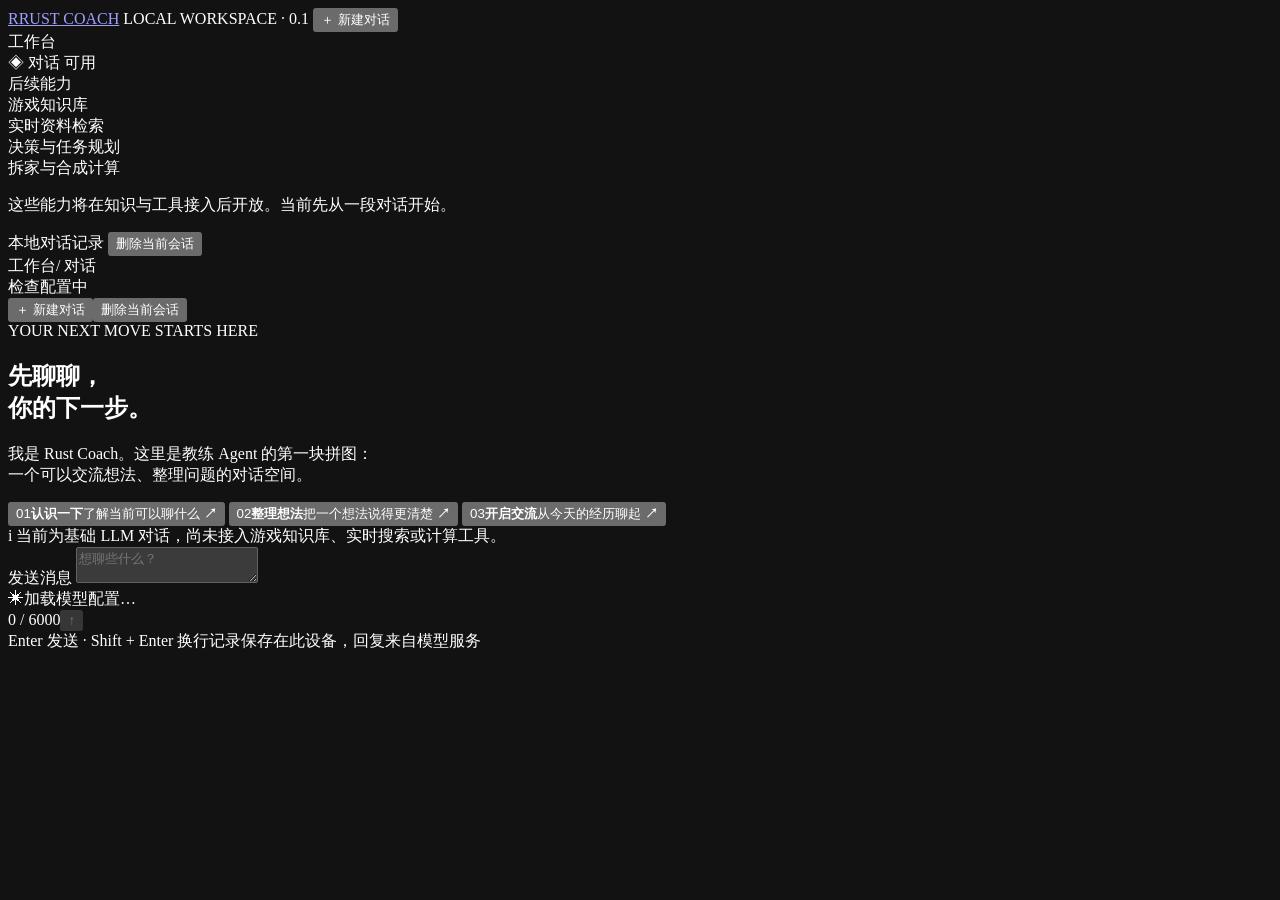
==== src/rust_coach/static/index.html @ 0e21f200 "feat: Coach v0.1" ====
<!doctype html>
<html lang="zh-CN">
<head>
  <meta charset="utf-8">
  <meta name="viewport" content="width=device-width, initial-scale=1">
  <meta name="color-scheme" content="dark">
  <title>Rust Coach · 聊天工作台</title>
  <link rel="icon" href="/static/favicon.svg" type="image/svg+xml">
  <link rel="stylesheet" href="/static/styles.css">
  <script src="/static/app.js" defer></script>
</head>
<body>
  <aside class="sidebar">
    <a class="brand" href="/" aria-label="Rust Coach 首页"><span class="brand-mark">R</span><span>RUST<span class="brand-light"> COACH</span></span></a>
    <span class="edition">LOCAL WORKSPACE · 0.1</span>
    <button id="new-chat" data-action="new" class="new-chat" type="button"><span>＋</span> 新建对话</button>
    <div class="side-label">工作台</div>
    <div class="nav-active"><span class="nav-icon">◈</span> 对话 <span class="tag">可用</span></div>
    <div class="side-label roadmap-label">后续能力</div>
    <div class="roadmap-item"><span>游戏知识库</span><span class="muted-dot"></span></div>
    <div class="roadmap-item"><span>实时资料检索</span><span class="muted-dot"></span></div>
    <div class="roadmap-item"><span>决策与任务规划</span><span class="muted-dot"></span></div>
    <div class="roadmap-item"><span>拆家与合成计算</span><span class="muted-dot"></span></div>
    <p class="side-note">这些能力将在知识与工具接入后开放。当前先从一段对话开始。</p>
    <div class="sidebar-bottom"><span class="local-dot"></span> 本地对话记录 <button id="delete-chat" data-action="delete" class="text-button" type="button">删除当前会话</button></div>
  </aside>
  <main class="workspace">
    <header class="topbar"><div><span class="breadcrumb">工作台</span><span class="slash">/</span> 对话</div><div class="connection"><span id="connection-dot" class="status-dot"></span><span id="connection-label">检查配置中</span></div></header>
    <nav class="mobile-actions" aria-label="会话操作"><button data-action="new" type="button">＋ 新建对话</button><button data-action="delete" type="button">删除当前会话</button></nav>
    <div id="setup" class="setup" hidden>
      <strong>还差一步：连接模型</strong>
      <p>在项目根目录的 <code>.env</code> 中填写 <code>COACH_API_KEY</code>，然后重启服务并刷新页面。</p>
      <p class="setup-detail">已预设你的服务地址与模型。密钥只在服务端读取，不需要输入到网页。</p>
    </div>
    <section id="scroll-area" class="scroll-area" aria-label="对话区域">
      <div id="welcome" class="welcome">
        <div class="eyebrow"><span></span> YOUR NEXT MOVE STARTS HERE</div>
        <h1>先聊聊，<br>你的下一步。</h1>
        <p class="intro">我是 Rust Coach。这里是教练 Agent 的第一块拼图：<br class="desktop-break">一个可以交流想法、整理问题的对话空间。</p>
        <div class="suggestions">
          <button type="button" class="suggestion" data-prompt="你好，介绍一下你目前可以做什么。"><span class="suggestion-number">01</span><strong>认识一下</strong><span>了解当前可以聊什么 <b>↗</b></span></button>
          <button type="button" class="suggestion" data-prompt="帮我整理一份描述游戏经历的提纲，先不要给出游戏决策。"><span class="suggestion-number">02</span><strong>整理想法</strong><span>把一个想法说得更清楚 <b>↗</b></span></button>
          <button type="button" class="suggestion" data-prompt="我想记录今天的游戏经历，可以从哪些问题开始？"><span class="suggestion-number">03</span><strong>开启交流</strong><span>从今天的经历聊起 <b>↗</b></span></button>
        </div>
        <div class="scope-note"><span>i</span> 当前为基础 LLM 对话，尚未接入游戏知识库、实时搜索或计算工具。</div>
      </div>
      <div id="messages" class="messages" role="log" aria-live="polite" aria-relevant="additions"></div>
    </section>
    <footer class="composer-area">
      <div id="error" class="error" role="alert" hidden></div>
      <form id="chat-form" class="composer">
        <label class="sr-only" for="message-input">发送消息</label>
        <textarea id="message-input" name="message" rows="2" maxlength="6000" placeholder="想聊些什么？" disabled></textarea>
        <div class="composer-bottom"><div class="model-chip"><span class="model-symbol">✳</span><span id="model-name">加载模型配置…</span></div><div class="send-controls"><span id="input-count">0 / 6000</span><button id="send" class="send-button" type="submit" aria-label="发送消息" disabled>↑</button></div></div>
      </form>
      <div class="footer-note"><span>Enter 发送 · Shift + Enter 换行</span><span id="context-note">记录保存在此设备，回复来自模型服务</span></div>
    </footer>
  </main>
</body>
</html>
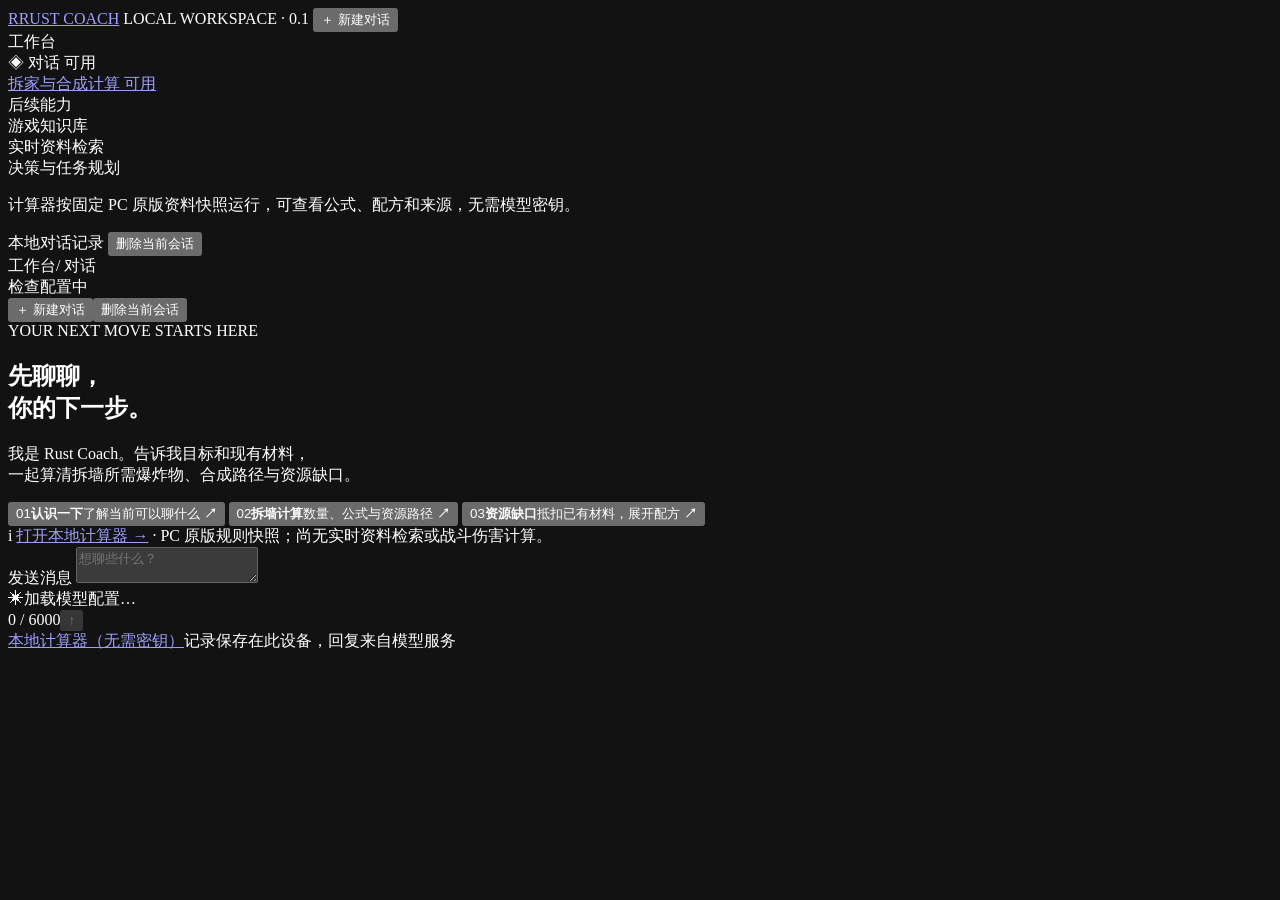
==== commit b4fd5d5b: "feat：计算类问题工具" ====
--- a/src/rust_coach/static/index.html
+++ b/src/rust_coach/static/index.html
@@ -16,12 +16,12 @@
     <button id="new-chat" data-action="new" class="new-chat" type="button"><span>＋</span> 新建对话</button>
     <div class="side-label">工作台</div>
     <div class="nav-active"><span class="nav-icon">◈</span> 对话 <span class="tag">可用</span></div>
+    <a class="nav-active" href="/calculator">拆家与合成计算 <span class="tag">可用</span></a>
     <div class="side-label roadmap-label">后续能力</div>
     <div class="roadmap-item"><span>游戏知识库</span><span class="muted-dot"></span></div>
     <div class="roadmap-item"><span>实时资料检索</span><span class="muted-dot"></span></div>
     <div class="roadmap-item"><span>决策与任务规划</span><span class="muted-dot"></span></div>
-    <div class="roadmap-item"><span>拆家与合成计算</span><span class="muted-dot"></span></div>
-    <p class="side-note">这些能力将在知识与工具接入后开放。当前先从一段对话开始。</p>
+    <p class="side-note">计算器按固定 PC 原版资料快照运行，可查看公式、配方和来源，无需模型密钥。</p>
     <div class="sidebar-bottom"><span class="local-dot"></span> 本地对话记录 <button id="delete-chat" data-action="delete" class="text-button" type="button">删除当前会话</button></div>
   </aside>
   <main class="workspace">
@@ -36,13 +36,13 @@
       <div id="welcome" class="welcome">
         <div class="eyebrow"><span></span> YOUR NEXT MOVE STARTS HERE</div>
         <h1>先聊聊，<br>你的下一步。</h1>
-        <p class="intro">我是 Rust Coach。这里是教练 Agent 的第一块拼图：<br class="desktop-break">一个可以交流想法、整理问题的对话空间。</p>
+        <p class="intro">我是 Rust Coach。告诉我目标和现有材料，<br class="desktop-break">一起算清拆墙所需爆炸物、合成路径与资源缺口。</p>
         <div class="suggestions">
           <button type="button" class="suggestion" data-prompt="你好，介绍一下你目前可以做什么。"><span class="suggestion-number">01</span><strong>认识一下</strong><span>了解当前可以聊什么 <b>↗</b></span></button>
-          <button type="button" class="suggestion" data-prompt="帮我整理一份描述游戏经历的提纲，先不要给出游戏决策。"><span class="suggestion-number">02</span><strong>整理想法</strong><span>把一个想法说得更清楚 <b>↗</b></span></button>
-          <button type="button" class="suggestion" data-prompt="我想记录今天的游戏经历，可以从哪些问题开始？"><span class="suggestion-number">03</span><strong>开启交流</strong><span>从今天的经历聊起 <b>↗</b></span></button>
+          <button type="button" class="suggestion" data-prompt="拆一面满血石墙硬面需要多少 C4？"><span class="suggestion-number">02</span><strong>拆墙计算</strong><span>数量、公式与资源路径 <b>↗</b></span></button>
+          <button type="button" class="suggestion" data-prompt="合成 2 个 C4，我已有 10 个炸药材料和 1000 硫磺，其他库存为零，还缺什么？"><span class="suggestion-number">03</span><strong>资源缺口</strong><span>抵扣已有材料，展开配方 <b>↗</b></span></button>
         </div>
-        <div class="scope-note"><span>i</span> 当前为基础 LLM 对话，尚未接入游戏知识库、实时搜索或计算工具。</div>
+        <div class="scope-note"><span>i</span> <a href="/calculator">打开本地计算器 →</a> · PC 原版规则快照；尚无实时资料检索或战斗伤害计算。</div>
       </div>
       <div id="messages" class="messages" role="log" aria-live="polite" aria-relevant="additions"></div>
     </section>
@@ -53,7 +53,7 @@
         <textarea id="message-input" name="message" rows="2" maxlength="6000" placeholder="想聊些什么？" disabled></textarea>
         <div class="composer-bottom"><div class="model-chip"><span class="model-symbol">✳</span><span id="model-name">加载模型配置…</span></div><div class="send-controls"><span id="input-count">0 / 6000</span><button id="send" class="send-button" type="submit" aria-label="发送消息" disabled>↑</button></div></div>
       </form>
-      <div class="footer-note"><span>Enter 发送 · Shift + Enter 换行</span><span id="context-note">记录保存在此设备，回复来自模型服务</span></div>
+      <div class="footer-note"><a href="/calculator">本地计算器（无需密钥）</a><span id="context-note">记录保存在此设备，回复来自模型服务</span></div>
     </footer>
   </main>
 </body>
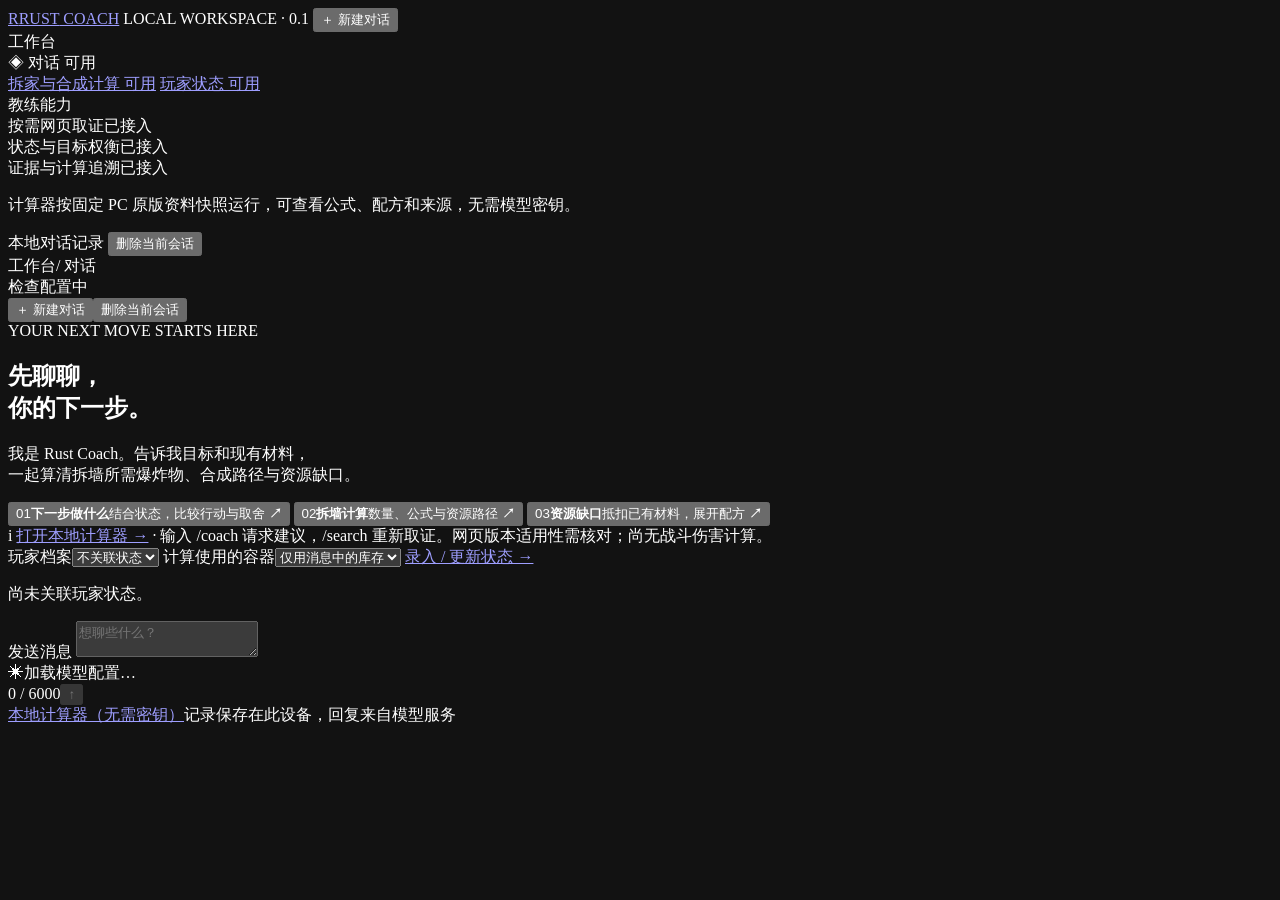
==== commit 36662b20: "feat: 决策建议" ====
--- a/src/rust_coach/static/index.html
+++ b/src/rust_coach/static/index.html
@@ -17,10 +17,11 @@
     <div class="side-label">工作台</div>
     <div class="nav-active"><span class="nav-icon">◈</span> 对话 <span class="tag">可用</span></div>
     <a class="nav-active" href="/calculator">拆家与合成计算 <span class="tag">可用</span></a>
-    <div class="side-label roadmap-label">后续能力</div>
-    <div class="roadmap-item"><span>游戏知识库</span><span class="muted-dot"></span></div>
-    <div class="roadmap-item"><span>实时资料检索</span><span class="muted-dot"></span></div>
-    <div class="roadmap-item"><span>决策与任务规划</span><span class="muted-dot"></span></div>
+    <a class="nav-active" href="/player-state">玩家状态 <span class="tag">可用</span></a>
+    <div class="side-label roadmap-label">教练能力</div>
+    <div class="roadmap-item"><span>按需网页取证</span><span>已接入</span></div>
+    <div class="roadmap-item"><span>状态与目标权衡</span><span>已接入</span></div>
+    <div class="roadmap-item"><span>证据与计算追溯</span><span>已接入</span></div>
     <p class="side-note">计算器按固定 PC 原版资料快照运行，可查看公式、配方和来源，无需模型密钥。</p>
     <div class="sidebar-bottom"><span class="local-dot"></span> 本地对话记录 <button id="delete-chat" data-action="delete" class="text-button" type="button">删除当前会话</button></div>
   </aside>
@@ -38,16 +39,22 @@
         <h1>先聊聊，<br>你的下一步。</h1>
         <p class="intro">我是 Rust Coach。告诉我目标和现有材料，<br class="desktop-break">一起算清拆墙所需爆炸物、合成路径与资源缺口。</p>
         <div class="suggestions">
-          <button type="button" class="suggestion" data-prompt="你好，介绍一下你目前可以做什么。"><span class="suggestion-number">01</span><strong>认识一下</strong><span>了解当前可以聊什么 <b>↗</b></span></button>
+          <button type="button" class="suggestion" data-prompt="现在该冲科技还是先加固基地？请结合我的状态比较取舍，缺少条件时告诉我要检查什么。"><span class="suggestion-number">01</span><strong>下一步做什么</strong><span>结合状态，比较行动与取舍 <b>↗</b></span></button>
           <button type="button" class="suggestion" data-prompt="拆一面满血石墙硬面需要多少 C4？"><span class="suggestion-number">02</span><strong>拆墙计算</strong><span>数量、公式与资源路径 <b>↗</b></span></button>
           <button type="button" class="suggestion" data-prompt="合成 2 个 C4，我已有 10 个炸药材料和 1000 硫磺，其他库存为零，还缺什么？"><span class="suggestion-number">03</span><strong>资源缺口</strong><span>抵扣已有材料，展开配方 <b>↗</b></span></button>
         </div>
-        <div class="scope-note"><span>i</span> <a href="/calculator">打开本地计算器 →</a> · PC 原版规则快照；尚无实时资料检索或战斗伤害计算。</div>
+        <div class="scope-note"><span>i</span> <a href="/calculator">打开本地计算器 →</a> · 输入 /coach 请求建议，/search 重新取证。网页版本适用性需核对；尚无战斗伤害计算。</div>
       </div>
       <div id="messages" class="messages" role="log" aria-live="polite" aria-relevant="additions"></div>
     </section>
     <footer class="composer-area">
       <div id="error" class="error" role="alert" hidden></div>
+      <div class="player-context-bar">
+        <label>玩家档案<select id="chat-player-scope"><option value="">不关联状态</option></select></label>
+        <label>计算使用的容器<select id="chat-inventory-container"><option value="">仅用消息中的库存</option></select></label>
+        <a href="/player-state">录入 / 更新状态 →</a>
+      </div>
+      <p id="chat-state-note" class="chat-state-note">尚未关联玩家状态。</p>
       <form id="chat-form" class="composer">
         <label class="sr-only" for="message-input">发送消息</label>
         <textarea id="message-input" name="message" rows="2" maxlength="6000" placeholder="想聊些什么？" disabled></textarea>
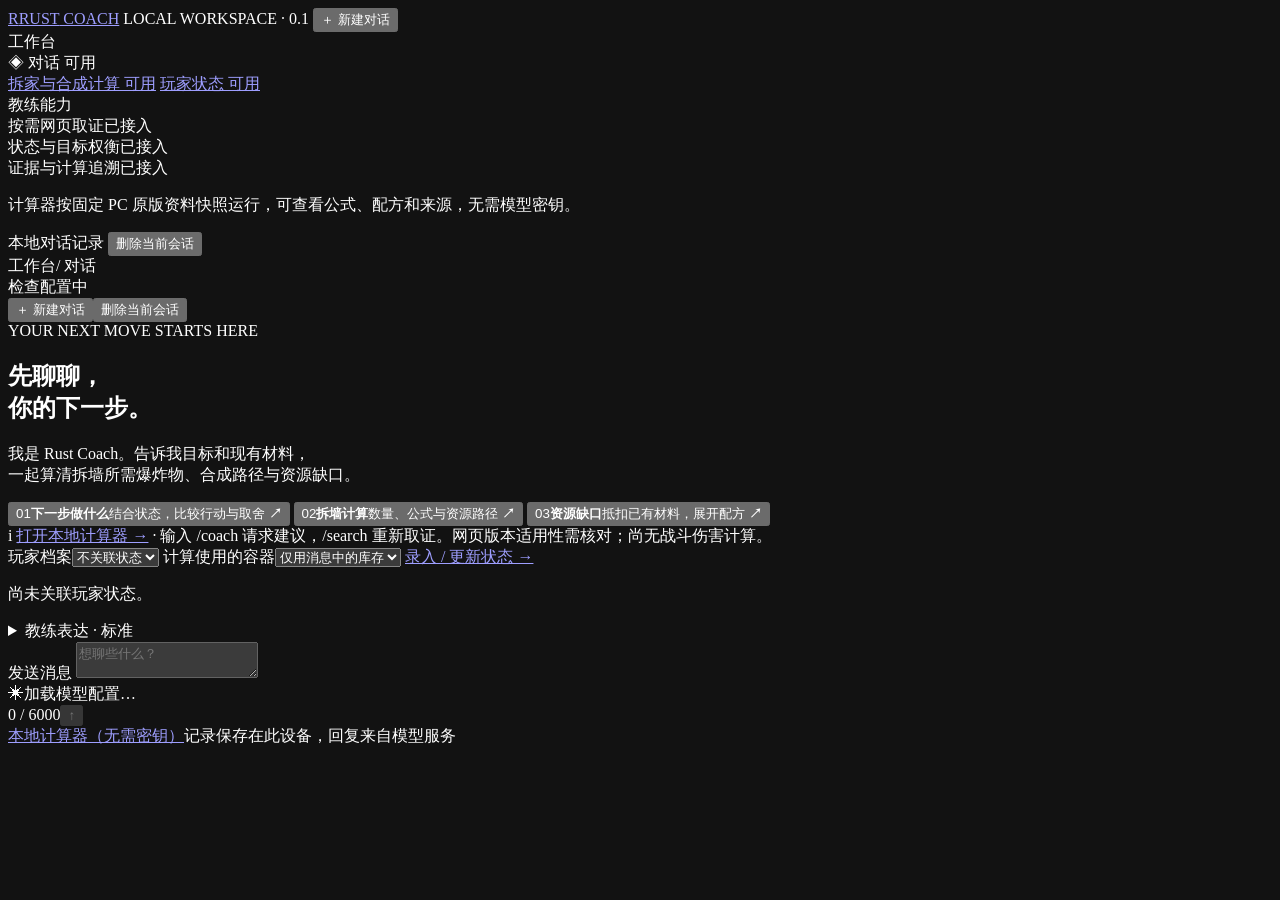
==== commit b5541221: "feat: 人设保持" ====
--- a/src/rust_coach/static/index.html
+++ b/src/rust_coach/static/index.html
@@ -55,6 +55,16 @@
         <a href="/player-state">录入 / 更新状态 →</a>
       </div>
       <p id="chat-state-note" class="chat-state-note">尚未关联玩家状态。</p>
+      <details class="presentation-settings">
+        <summary>教练表达 · <span id="presentation-label">标准</span></summary>
+        <div class="player-context-bar">
+          <label for="presentation-verbosity">详略<select id="presentation-verbosity"><option value="concise">简洁</option><option value="standard" selected>标准</option><option value="detailed">详细</option></select></label>
+          <label for="presentation-language">语言<select id="presentation-language"><option value="auto">跟随本轮问题</option><option value="zh">中文</option><option value="en">English</option></select></label>
+          <label for="presentation-terminology">术语<select id="presentation-terminology"><option value="plain">易懂解释</option><option value="game_terms">游戏简称</option></select></label>
+          <button id="presentation-reset" type="button" class="text-button">恢复默认</button>
+        </div>
+        <p class="chat-state-note">仅影响本会话之后的表达；不改变风险偏好、数值和关键条件。计算原始报告保留中文。</p>
+      </details>
       <form id="chat-form" class="composer">
         <label class="sr-only" for="message-input">发送消息</label>
         <textarea id="message-input" name="message" rows="2" maxlength="6000" placeholder="想聊些什么？" disabled></textarea>
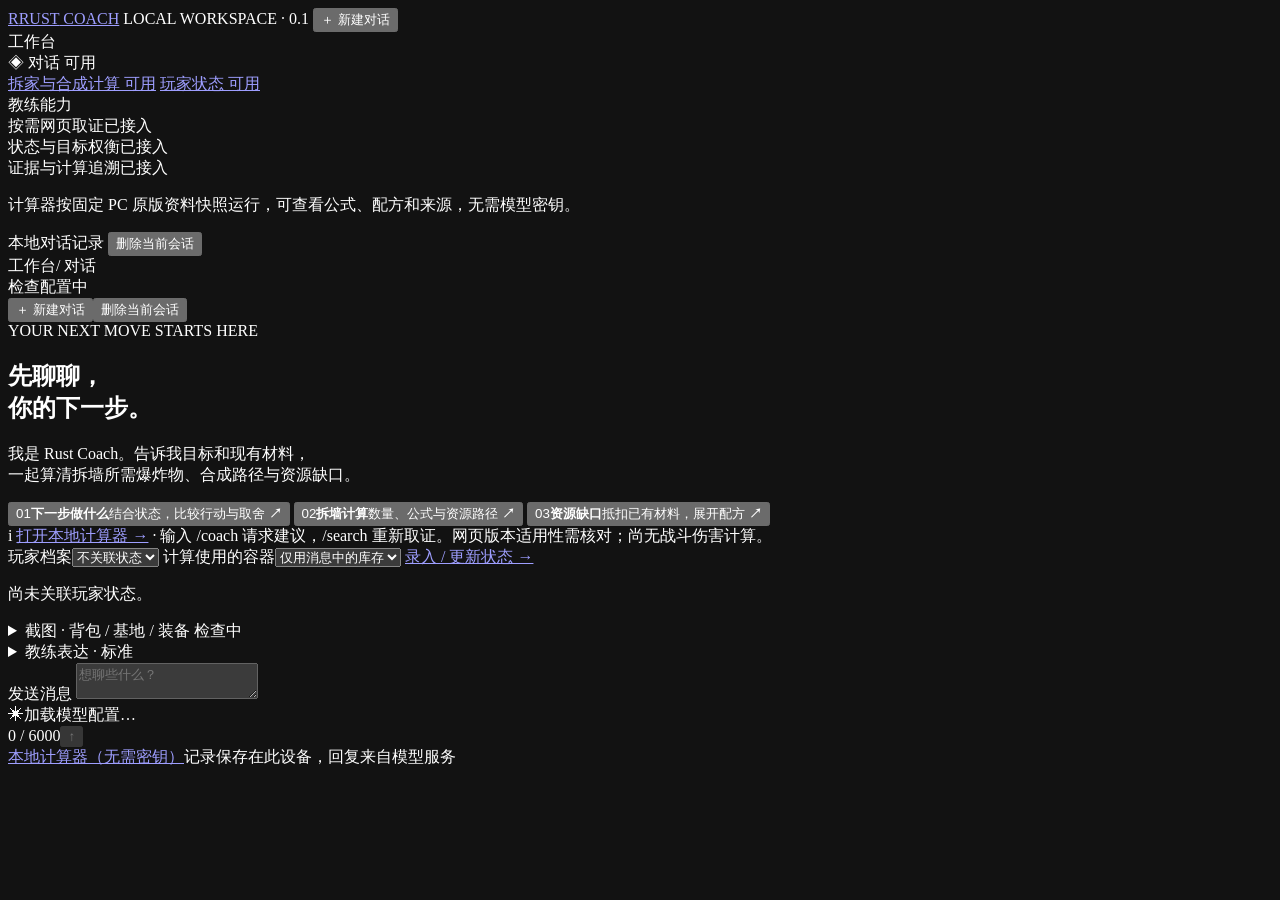
==== commit 0fcb0105: "feat: 多模态" ====
--- a/src/rust_coach/static/index.html
+++ b/src/rust_coach/static/index.html
@@ -7,6 +7,8 @@
   <title>Rust Coach · 聊天工作台</title>
   <link rel="icon" href="/static/favicon.svg" type="image/svg+xml">
   <link rel="stylesheet" href="/static/styles.css">
+  <link rel="stylesheet" href="/static/vision.css">
+  <script src="/static/vision.js" defer></script>
   <script src="/static/app.js" defer></script>
 </head>
 <body>
@@ -55,6 +57,15 @@
         <a href="/player-state">录入 / 更新状态 →</a>
       </div>
       <p id="chat-state-note" class="chat-state-note">尚未关联玩家状态。</p>
+      <details class="vision-composer">
+        <summary>截图 · 背包 / 基地 / 装备 <span id="vision-status">检查中</span></summary>
+        <p class="chat-state-note">最多四张静态图片。先裁剪或遮盖隐私，再发送至模型服务。读数需核对；截图不等于完整当前状态。</p>
+        <button id="vision-probe" type="button">验证截图接口</button>
+        <button id="vision-add" type="button">添加截图</button>
+        <input id="vision-files" class="sr-only" type="file" accept="image/png,image/jpeg,image/webp" multiple>
+        <span class="chat-state-note">也可粘贴或拖入图片</span>
+        <div id="vision-pending" class="vision-pending"></div>
+      </details>
       <details class="presentation-settings">
         <summary>教练表达 · <span id="presentation-label">标准</span></summary>
         <div class="player-context-bar">
@@ -73,5 +84,17 @@
       <div class="footer-note"><a href="/calculator">本地计算器（无需密钥）</a><span id="context-note">记录保存在此设备，回复来自模型服务</span></div>
     </footer>
   </main>
+  <dialog id="vision-editor" class="vision-editor">
+    <h2>发送前检查图片</h2>
+    <p>拖动选择矩形区域，可裁剪或遮盖。此步骤仅在浏览器本地处理。</p>
+    <canvas id="vision-edit-canvas" aria-label="图片编辑画布"></canvas>
+    <div class="vision-actions">
+      <button id="vision-crop" type="button">裁剪所选区域</button>
+      <button id="vision-redact" type="button">遮盖所选区域</button>
+      <button id="vision-reset" type="button">还原</button>
+      <button id="vision-editor-cancel" type="button">取消</button>
+      <button id="vision-editor-use" type="button">使用此图</button>
+    </div>
+  </dialog>
 </body>
 </html>
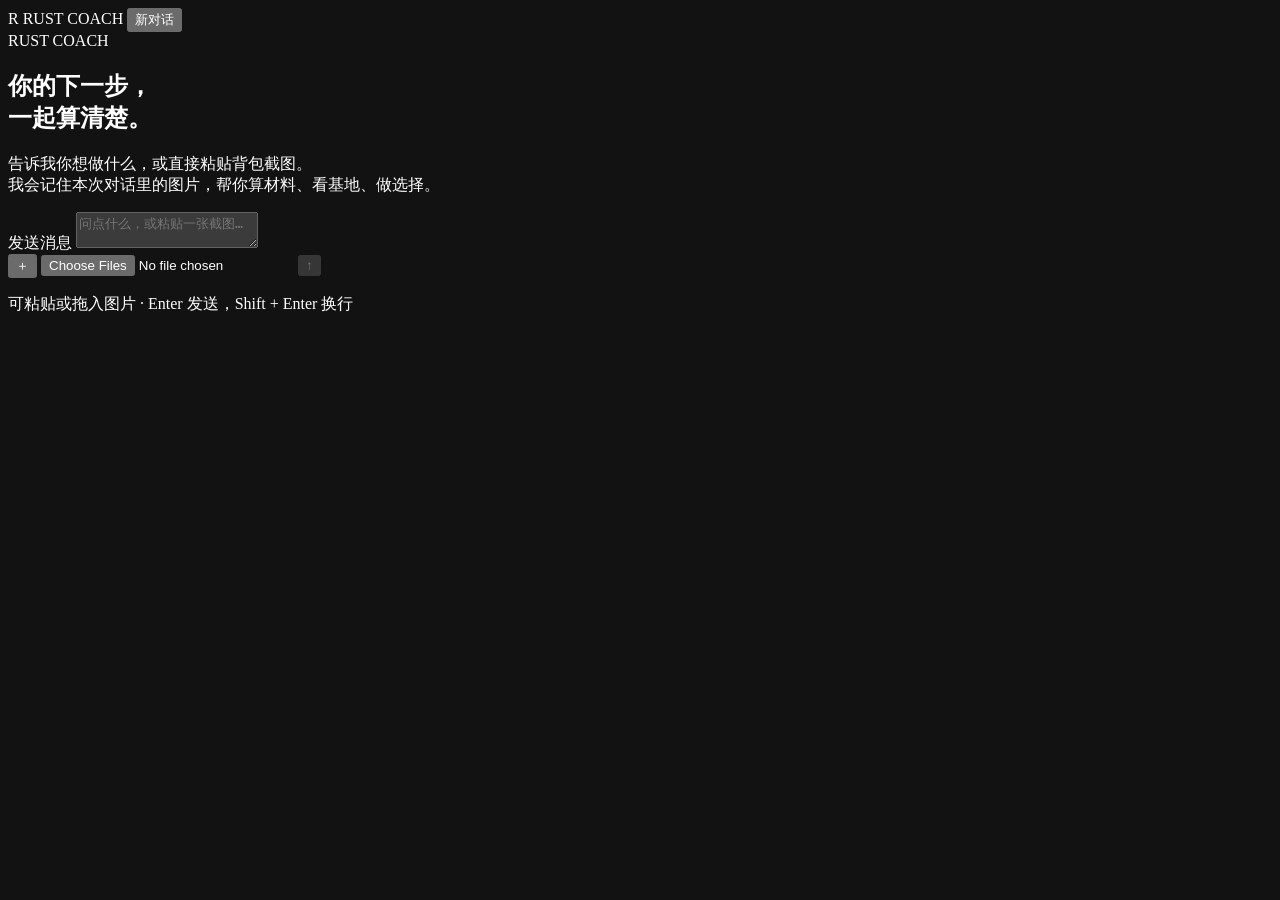
==== commit 3152550b: "fix: 多模态抵扣逻辑" ====
--- a/src/rust_coach/static/index.html
+++ b/src/rust_coach/static/index.html
@@ -4,97 +4,46 @@
   <meta charset="utf-8">
   <meta name="viewport" content="width=device-width, initial-scale=1">
   <meta name="color-scheme" content="dark">
-  <title>Rust Coach · 聊天工作台</title>
+  <title>Rust Coach</title>
   <link rel="icon" href="/static/favicon.svg" type="image/svg+xml">
   <link rel="stylesheet" href="/static/styles.css">
   <link rel="stylesheet" href="/static/vision.css">
   <script src="/static/vision.js" defer></script>
   <script src="/static/app.js" defer></script>
 </head>
-<body>
-  <aside class="sidebar">
-    <a class="brand" href="/" aria-label="Rust Coach 首页"><span class="brand-mark">R</span><span>RUST<span class="brand-light"> COACH</span></span></a>
-    <span class="edition">LOCAL WORKSPACE · 0.1</span>
-    <button id="new-chat" data-action="new" class="new-chat" type="button"><span>＋</span> 新建对话</button>
-    <div class="side-label">工作台</div>
-    <div class="nav-active"><span class="nav-icon">◈</span> 对话 <span class="tag">可用</span></div>
-    <a class="nav-active" href="/calculator">拆家与合成计算 <span class="tag">可用</span></a>
-    <a class="nav-active" href="/player-state">玩家状态 <span class="tag">可用</span></a>
-    <div class="side-label roadmap-label">教练能力</div>
-    <div class="roadmap-item"><span>按需网页取证</span><span>已接入</span></div>
-    <div class="roadmap-item"><span>状态与目标权衡</span><span>已接入</span></div>
-    <div class="roadmap-item"><span>证据与计算追溯</span><span>已接入</span></div>
-    <p class="side-note">计算器按固定 PC 原版资料快照运行，可查看公式、配方和来源，无需模型密钥。</p>
-    <div class="sidebar-bottom"><span class="local-dot"></span> 本地对话记录 <button id="delete-chat" data-action="delete" class="text-button" type="button">删除当前会话</button></div>
-  </aside>
+<body class="chat-page">
   <main class="workspace">
-    <header class="topbar"><div><span class="breadcrumb">工作台</span><span class="slash">/</span> 对话</div><div class="connection"><span id="connection-dot" class="status-dot"></span><span id="connection-label">检查配置中</span></div></header>
-    <nav class="mobile-actions" aria-label="会话操作"><button data-action="new" type="button">＋ 新建对话</button><button data-action="delete" type="button">删除当前会话</button></nav>
+    <header class="chat-header">
+      <span class="brand"><span class="brand-mark">R</span> RUST COACH</span>
+      <button id="new-chat" type="button">新对话</button>
+    </header>
     <div id="setup" class="setup" hidden>
-      <strong>还差一步：连接模型</strong>
-      <p>在项目根目录的 <code>.env</code> 中填写 <code>COACH_API_KEY</code>，然后重启服务并刷新页面。</p>
-      <p class="setup-detail">已预设你的服务地址与模型。密钥只在服务端读取，不需要输入到网页。</p>
+      <strong>连接模型后即可开始</strong>
+      <p>请在项目的 .env 中配置模型密钥，然后重启服务。</p>
     </div>
     <section id="scroll-area" class="scroll-area" aria-label="对话区域">
       <div id="welcome" class="welcome">
-        <div class="eyebrow"><span></span> YOUR NEXT MOVE STARTS HERE</div>
-        <h1>先聊聊，<br>你的下一步。</h1>
-        <p class="intro">我是 Rust Coach。告诉我目标和现有材料，<br class="desktop-break">一起算清拆墙所需爆炸物、合成路径与资源缺口。</p>
-        <div class="suggestions">
-          <button type="button" class="suggestion" data-prompt="现在该冲科技还是先加固基地？请结合我的状态比较取舍，缺少条件时告诉我要检查什么。"><span class="suggestion-number">01</span><strong>下一步做什么</strong><span>结合状态，比较行动与取舍 <b>↗</b></span></button>
-          <button type="button" class="suggestion" data-prompt="拆一面满血石墙硬面需要多少 C4？"><span class="suggestion-number">02</span><strong>拆墙计算</strong><span>数量、公式与资源路径 <b>↗</b></span></button>
-          <button type="button" class="suggestion" data-prompt="合成 2 个 C4，我已有 10 个炸药材料和 1000 硫磺，其他库存为零，还缺什么？"><span class="suggestion-number">03</span><strong>资源缺口</strong><span>抵扣已有材料，展开配方 <b>↗</b></span></button>
-        </div>
-        <div class="scope-note"><span>i</span> <a href="/calculator">打开本地计算器 →</a> · 输入 /coach 请求建议，/search 重新取证。网页版本适用性需核对；尚无战斗伤害计算。</div>
+        <div class="eyebrow">RUST COACH</div>
+        <h1>你的下一步，<br>一起算清楚。</h1>
+        <p class="intro">告诉我你想做什么，或直接粘贴背包截图。<br>我会记住本次对话里的图片，帮你算材料、看基地、做选择。</p>
       </div>
       <div id="messages" class="messages" role="log" aria-live="polite" aria-relevant="additions"></div>
     </section>
     <footer class="composer-area">
       <div id="error" class="error" role="alert" hidden></div>
-      <div class="player-context-bar">
-        <label>玩家档案<select id="chat-player-scope"><option value="">不关联状态</option></select></label>
-        <label>计算使用的容器<select id="chat-inventory-container"><option value="">仅用消息中的库存</option></select></label>
-        <a href="/player-state">录入 / 更新状态 →</a>
-      </div>
-      <p id="chat-state-note" class="chat-state-note">尚未关联玩家状态。</p>
-      <details class="vision-composer">
-        <summary>截图 · 背包 / 基地 / 装备 <span id="vision-status">检查中</span></summary>
-        <p class="chat-state-note">最多四张静态图片。先裁剪或遮盖隐私，再发送至模型服务。读数需核对；截图不等于完整当前状态。</p>
-        <button id="vision-probe" type="button">验证截图接口</button>
-        <button id="vision-add" type="button">添加截图</button>
-        <input id="vision-files" class="sr-only" type="file" accept="image/png,image/jpeg,image/webp" multiple>
-        <span class="chat-state-note">也可粘贴或拖入图片</span>
-        <div id="vision-pending" class="vision-pending"></div>
-      </details>
-      <details class="presentation-settings">
-        <summary>教练表达 · <span id="presentation-label">标准</span></summary>
-        <div class="player-context-bar">
-          <label for="presentation-verbosity">详略<select id="presentation-verbosity"><option value="concise">简洁</option><option value="standard" selected>标准</option><option value="detailed">详细</option></select></label>
-          <label for="presentation-language">语言<select id="presentation-language"><option value="auto">跟随本轮问题</option><option value="zh">中文</option><option value="en">English</option></select></label>
-          <label for="presentation-terminology">术语<select id="presentation-terminology"><option value="plain">易懂解释</option><option value="game_terms">游戏简称</option></select></label>
-          <button id="presentation-reset" type="button" class="text-button">恢复默认</button>
+      <form id="chat-form" class="composer">
+        <div id="vision-pending" class="vision-pending" aria-label="待发送图片" hidden></div>
+        <label class="sr-only" for="message-input">发送消息</label>
+        <textarea id="message-input" name="message" rows="2" maxlength="6000" placeholder="问点什么，或粘贴一张截图…" disabled></textarea>
+        <div class="composer-bottom">
+          <button id="vision-add" class="attach-button" type="button" aria-label="添加图片" title="添加图片">＋</button>
+          <input id="vision-files" class="sr-only" type="file" accept="image/png,image/jpeg,image/webp" multiple>
+          <span id="send-status" class="composer-hint" aria-live="polite"></span>
+          <button id="send" class="send-button" type="submit" aria-label="发送消息" disabled>↑</button>
         </div>
-        <p class="chat-state-note">仅影响本会话之后的表达；不改变风险偏好、数值和关键条件。计算原始报告保留中文。</p>
-      </details>
-      <form id="chat-form" class="composer">
-        <label class="sr-only" for="message-input">发送消息</label>
-        <textarea id="message-input" name="message" rows="2" maxlength="6000" placeholder="想聊些什么？" disabled></textarea>
-        <div class="composer-bottom"><div class="model-chip"><span class="model-symbol">✳</span><span id="model-name">加载模型配置…</span></div><div class="send-controls"><span id="input-count">0 / 6000</span><button id="send" class="send-button" type="submit" aria-label="发送消息" disabled>↑</button></div></div>
       </form>
-      <div class="footer-note"><a href="/calculator">本地计算器（无需密钥）</a><span id="context-note">记录保存在此设备，回复来自模型服务</span></div>
+      <p class="chat-hint">可粘贴或拖入图片 · Enter 发送，Shift + Enter 换行</p>
     </footer>
   </main>
-  <dialog id="vision-editor" class="vision-editor">
-    <h2>发送前检查图片</h2>
-    <p>拖动选择矩形区域，可裁剪或遮盖。此步骤仅在浏览器本地处理。</p>
-    <canvas id="vision-edit-canvas" aria-label="图片编辑画布"></canvas>
-    <div class="vision-actions">
-      <button id="vision-crop" type="button">裁剪所选区域</button>
-      <button id="vision-redact" type="button">遮盖所选区域</button>
-      <button id="vision-reset" type="button">还原</button>
-      <button id="vision-editor-cancel" type="button">取消</button>
-      <button id="vision-editor-use" type="button">使用此图</button>
-    </div>
-  </dialog>
 </body>
 </html>
